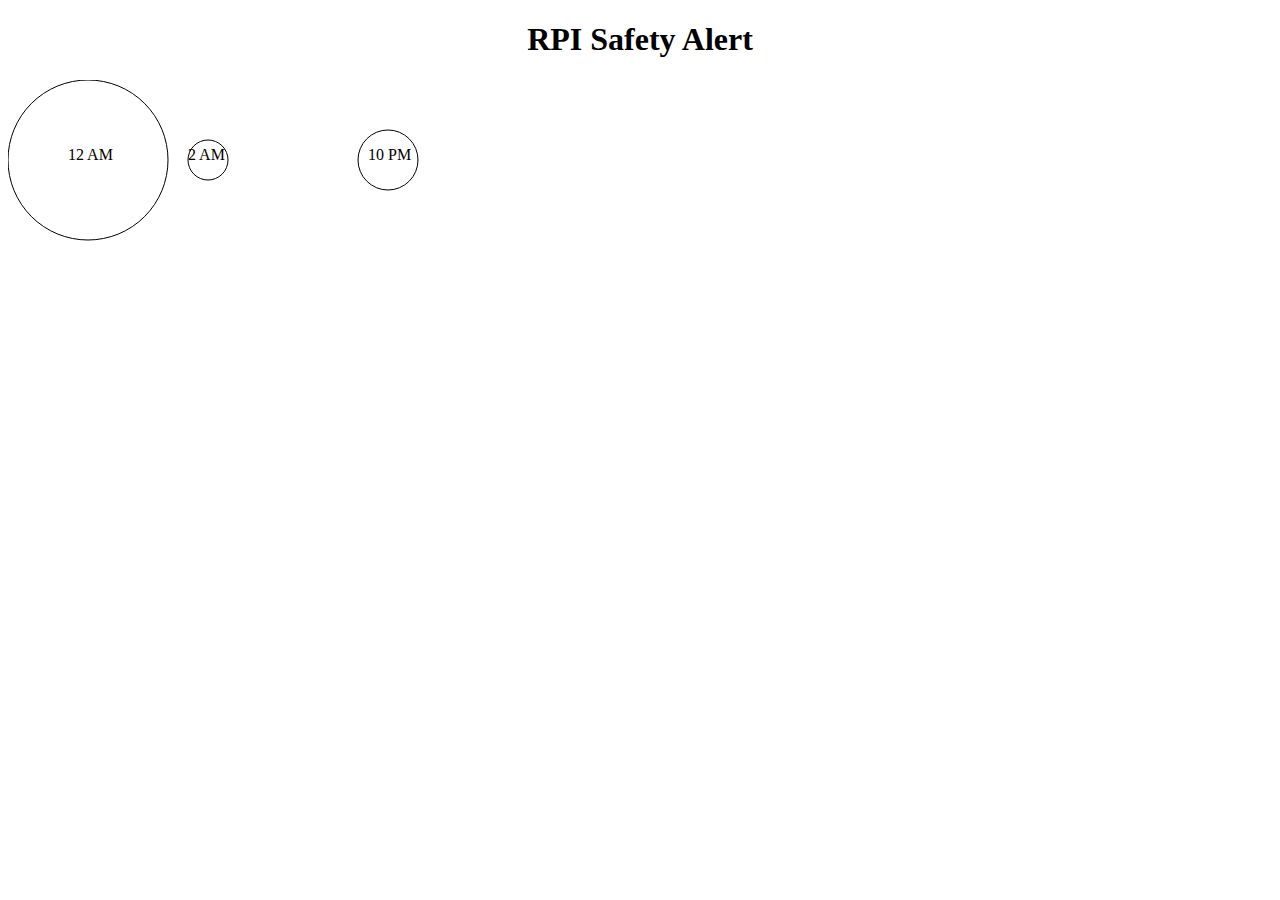
==== index.html @ 906d23a9 "Add files via upload" ====
<!DOCTYPE html>
<html>
    <head>    
        <title>RPI Safety Alert</title>
        <link rel="stylesheet" type="text/css" href="style.css">
    </head>
    <body>
        <h1>RPI Safety Alert</h1>
        <script src='https://d3js.org/d3.v4.min.js'></script>
        <script>
        //d3.select('h1').style('color', 'darkblue');
        </script>
    </body>

    <svg width="960" height="500">
        <g transform="translate(80,80)">
            <circle id="node12AM" r="80" stroke="black" fill="white"
            onmouseover="evt.target.setAttribute('fill', 'blue');" 
            onmouseout="evt.target.setAttribute('fill','red');"
            data-label="Test-Label"></circle>
            <text dx="-20">12 AM</text>
        </g>
        <g transform="translate(200,80)">
            <circle r="20" stroke="black" fill="white"></circle>
            <text dx="-20">2 AM</text>
        </g>
        <g transform="translate(380,80)">
            <circle r="30" stroke="black" fill="white"></circle>
            <text dx="-20">10 PM</text>
        </g>
    </svg>
</html>
---- style.css ----
h1{
    text-align: center;
    /*visibility: hidden;*/
}

#node12AM:hover {
    fill: blue;
  }

/*svg text {
    display: none;
}

svg g:hover text {
    display: block;
}
*/
/*
h1.title:hover {
    visibility: visible;
  }
  */
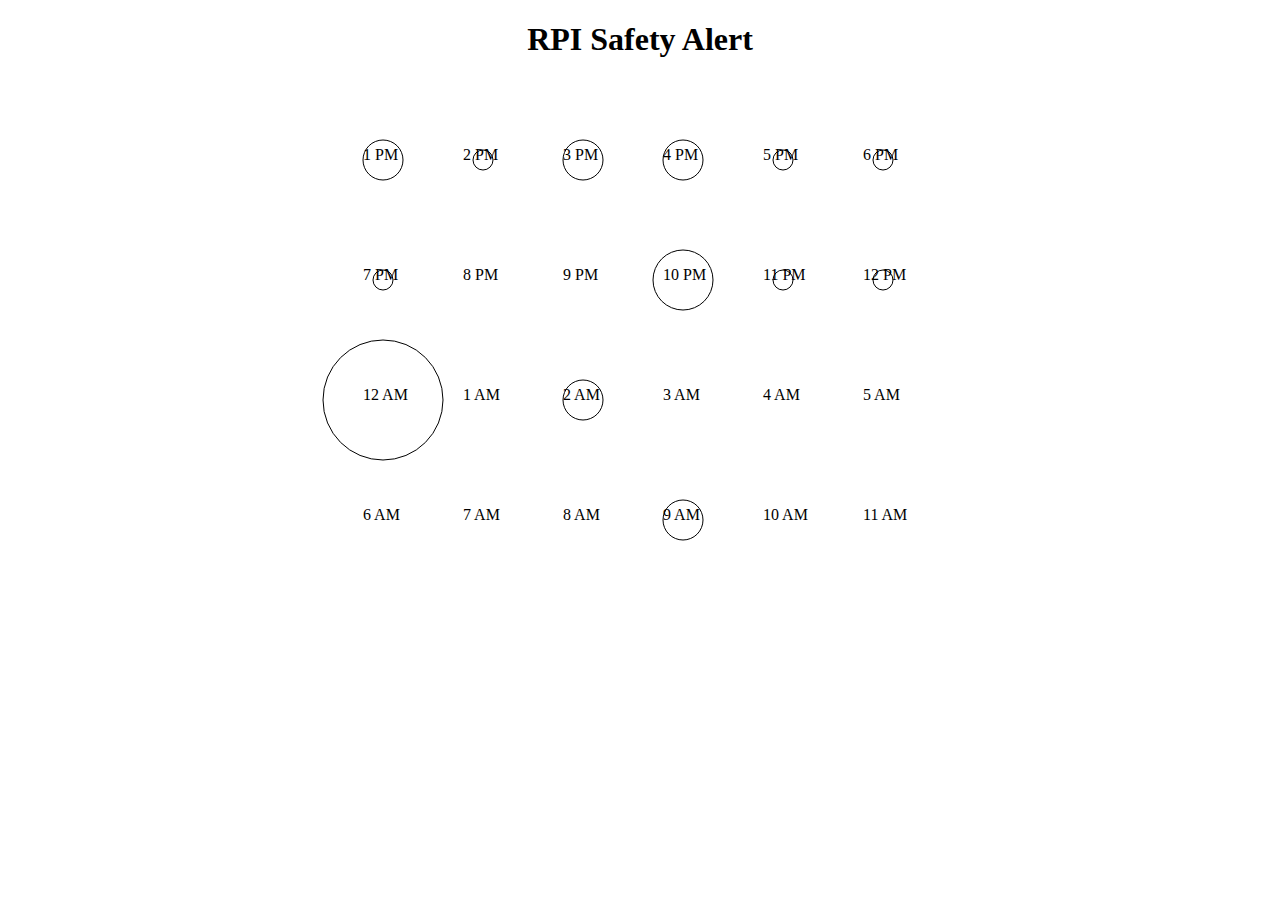
==== commit 12f00144: "Add files via upload" ====
--- a/index.html
+++ b/index.html
@@ -13,21 +13,113 @@
     </body>
 
     <svg width="960" height="500">
-        <g transform="translate(80,80)">
-            <circle id="node12AM" r="80" stroke="black" fill="white"
+        <g transform="translate(375,80)">
+            <circle id="node12AM" r="20" stroke="black" fill="white"
+            onmouseover="evt.target.setAttribute('fill', 'blue');" 
+            onmouseout="evt.target.setAttribute('fill','red');"
+            data-label="Test-Label"></circle>
+            <text dx="-20">1 PM</text>
+        </g>
+        <g transform="translate(475,80)">
+            <circle r="10" stroke="black" fill="white"></circle>
+            <text dx="-20">2 PM</text>
+        </g>
+        <g transform="translate(575,80)">
+            <circle id="node12AM" r="20" stroke="black" fill="white"
+            onmouseover="evt.target.setAttribute('fill', 'blue');" 
+            onmouseout="evt.target.setAttribute('fill','red');"
+            data-label="Test-Label"></circle>
+            <text dx="-20">3 PM</text>
+        </g>
+        <g transform="translate(675,80)">
+            <circle r="20" stroke="black" fill="white"></circle>
+            <text dx="-20">4 PM</text>
+        </g>
+        <g transform="translate(775,80)">
+            <circle r="10" stroke="black" fill="white"></circle>
+            <text dx="-20">5 PM</text>
+        </g>
+        <g transform="translate(875,80)">
+            <circle r="10" stroke="black" fill="white"></circle>
+            <text dx="-20">6 PM</text>
+        </g>
+        <g transform="translate(375,200)">
+            <circle r="10" stroke="black" fill="white"></circle>
+            <text dx="-20">7 PM</text>
+        </g>
+        <g transform="translate(475,200)">
+            <circle r="0" stroke="black" fill="white"></circle>
+            <text dx="-20">8 PM</text>
+        </g>
+        <g transform="translate(575,200)">
+            <circle r="0" stroke="black" fill="white"></circle>
+            <text dx="-20">9 PM</text>
+        </g>
+        <g transform="translate(675,200)">
+            <circle id="node12AM" r="30" stroke="black" fill="white"
+            onmouseover="evt.target.setAttribute('fill', 'blue');" 
+            onmouseout="evt.target.setAttribute('fill','red');"
+            data-label="Test-Label"></circle>
+            <text dx="-20">10 PM</text>
+        </g>
+        <g transform="translate(775,200)">
+            <circle r="10" stroke="black" fill="white"></circle>
+            <text dx="-20">11 PM</text>
+        </g>
+        <g transform="translate(875,200)">
+            <circle r="10" stroke="black" fill="white"></circle>
+            <text dx="-20">12 PM</text>
+        </g>
+        <g transform="translate(375,320)">
+            <circle id="node12AM" r="60" stroke="black" fill="white"
             onmouseover="evt.target.setAttribute('fill', 'blue');" 
             onmouseout="evt.target.setAttribute('fill','red');"
             data-label="Test-Label"></circle>
             <text dx="-20">12 AM</text>
         </g>
-        <g transform="translate(200,80)">
+        <g transform="translate(475,320)">
+            <circle r="0" stroke="black" fill="white"></circle>
+            <text dx="-20">1 AM</text>
+        </g>
+        <g transform="translate(575,320)">
             <circle r="20" stroke="black" fill="white"></circle>
             <text dx="-20">2 AM</text>
         </g>
-        <g transform="translate(380,80)">
-            <circle r="30" stroke="black" fill="white"></circle>
-            <text dx="-20">10 PM</text>
+        <g transform="translate(675,320)">
+            <circle r="00" stroke="black" fill="white"></circle>
+            <text dx="-20">3 AM</text>
+        </g>
+        <g transform="translate(775,320)">
+            <circle r="00" stroke="black" fill="white"></circle>
+            <text dx="-20">4 AM</text>
+        </g>
+        <g transform="translate(875,320)">
+            <circle r="00" stroke="black" fill="white"></circle>
+            <text dx="-20">5 AM</text>
+        </g>
+        <g transform="translate(375,440)">
+            <circle r="00" stroke="black" fill="white"></circle>
+            <text dx="-20">6 AM</text>
+        </g>
+        <g transform="translate(475,440)">
+            <circle r="00" stroke="black" fill="white"></circle>
+            <text dx="-20">7 AM</text>
+        </g>
+        <g transform="translate(575,440)">
+            <circle r="00" stroke="black" fill="white"></circle>
+            <text dx="-20">8 AM</text>
+        </g>
+        <g transform="translate(675,440)">
+            <circle r="20" stroke="black" fill="white"></circle>
+            <text dx="-20">9 AM</text>
+        </g>
+        <g transform="translate(775,440)">
+            <circle r="00" stroke="black" fill="white"></circle>
+            <text dx="-20">10 AM</text>
+        </g>
+        <g transform="translate(875,440)">
+            <circle r="00" stroke="black" fill="white"></circle>
+            <text dx="-20">11 AM</text>
         </g>
     </svg>
-</html>
-
+</html>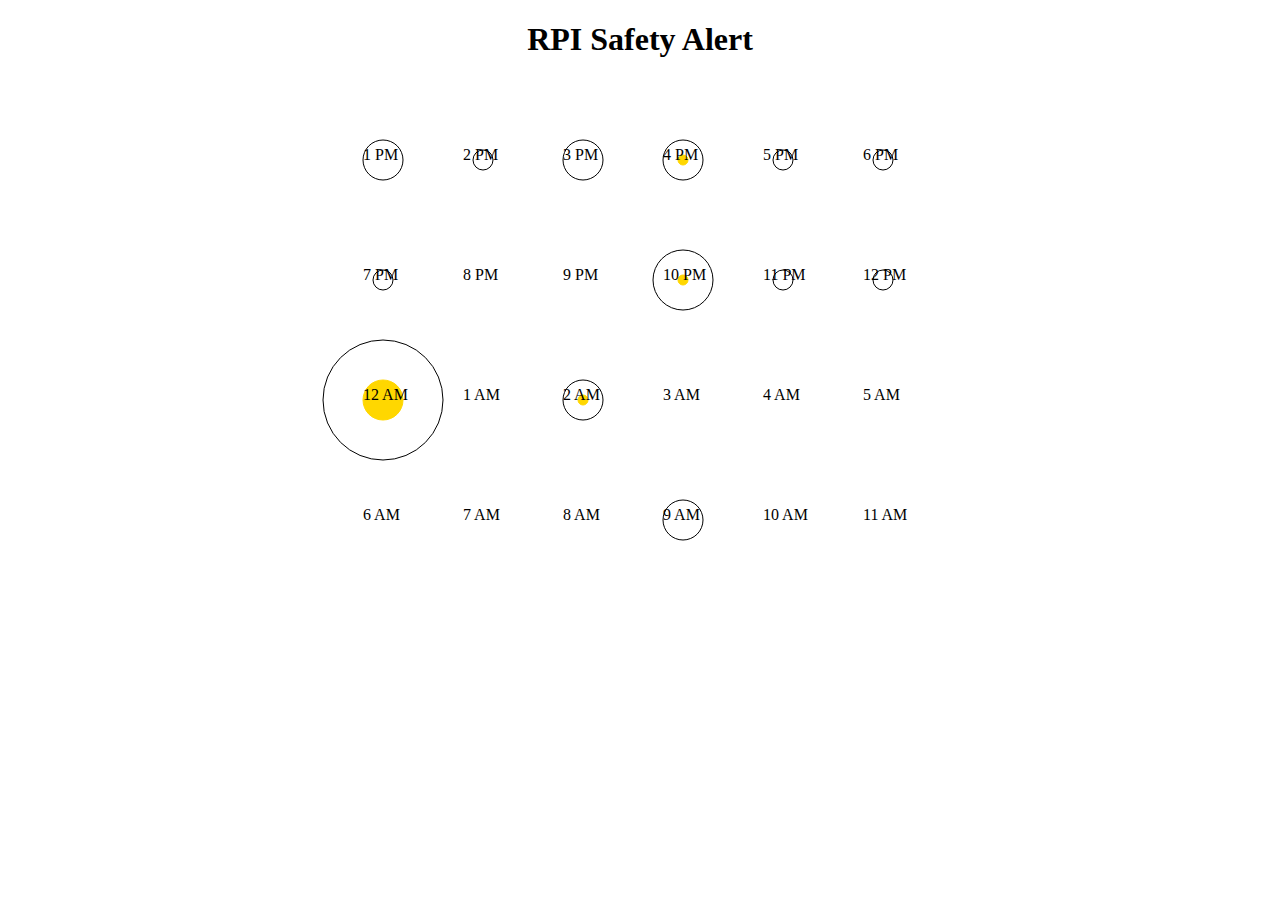
==== commit 8d68652c: "Add files via upload" ====
--- a/index.html
+++ b/index.html
@@ -15,8 +15,8 @@
     <svg width="960" height="500">
         <g transform="translate(375,80)">
             <circle id="node12AM" r="20" stroke="black" fill="white"
-            onmouseover="evt.target.setAttribute('fill', 'blue');" 
-            onmouseout="evt.target.setAttribute('fill','red');"
+            onmouseover="evt.target.setAttribute('fill', 'crimson');" 
+            onmouseout="evt.target.setAttribute('fill','crimson');"
             data-label="Test-Label"></circle>
             <text dx="-20">1 PM</text>
         </g>
@@ -26,13 +26,14 @@
         </g>
         <g transform="translate(575,80)">
             <circle id="node12AM" r="20" stroke="black" fill="white"
-            onmouseover="evt.target.setAttribute('fill', 'blue');" 
-            onmouseout="evt.target.setAttribute('fill','red');"
+            onmouseover="evt.target.setAttribute('fill', 'crimson');" 
+            onmouseout="evt.target.setAttribute('fill','crimson');"
             data-label="Test-Label"></circle>
             <text dx="-20">3 PM</text>
         </g>
         <g transform="translate(675,80)">
             <circle r="20" stroke="black" fill="white"></circle>
+            <circle r="5" stroke="gold" fill="gold"></circle>
             <text dx="-20">4 PM</text>
         </g>
         <g transform="translate(775,80)">
@@ -57,9 +58,10 @@
         </g>
         <g transform="translate(675,200)">
             <circle id="node12AM" r="30" stroke="black" fill="white"
-            onmouseover="evt.target.setAttribute('fill', 'blue');" 
-            onmouseout="evt.target.setAttribute('fill','red');"
+            onmouseover="evt.target.setAttribute('fill', 'crimson');" 
+            onmouseout="evt.target.setAttribute('fill','crimson');"
             data-label="Test-Label"></circle>
+            <circle r="5" stroke="gold" fill="gold"></circle>
             <text dx="-20">10 PM</text>
         </g>
         <g transform="translate(775,200)">
@@ -72,9 +74,10 @@
         </g>
         <g transform="translate(375,320)">
             <circle id="node12AM" r="60" stroke="black" fill="white"
-            onmouseover="evt.target.setAttribute('fill', 'blue');" 
-            onmouseout="evt.target.setAttribute('fill','red');"
+            onmouseover="evt.target.setAttribute('fill', 'crimson');" 
+            onmouseout="evt.target.setAttribute('fill','crimson');"
             data-label="Test-Label"></circle>
+            <circle r="20" stroke="gold" fill="gold"></circle>
             <text dx="-20">12 AM</text>
         </g>
         <g transform="translate(475,320)">
@@ -83,6 +86,7 @@
         </g>
         <g transform="translate(575,320)">
             <circle r="20" stroke="black" fill="white"></circle>
+            <circle r="5" stroke="gold" fill="gold"></circle>
             <text dx="-20">2 AM</text>
         </g>
         <g transform="translate(675,320)">
--- a/style.css
+++ b/style.css
@@ -4,7 +4,7 @@
 }
 
 #node12AM:hover {
-    fill: blue;
+    fill: crimson;
   }
 
 /*svg text {
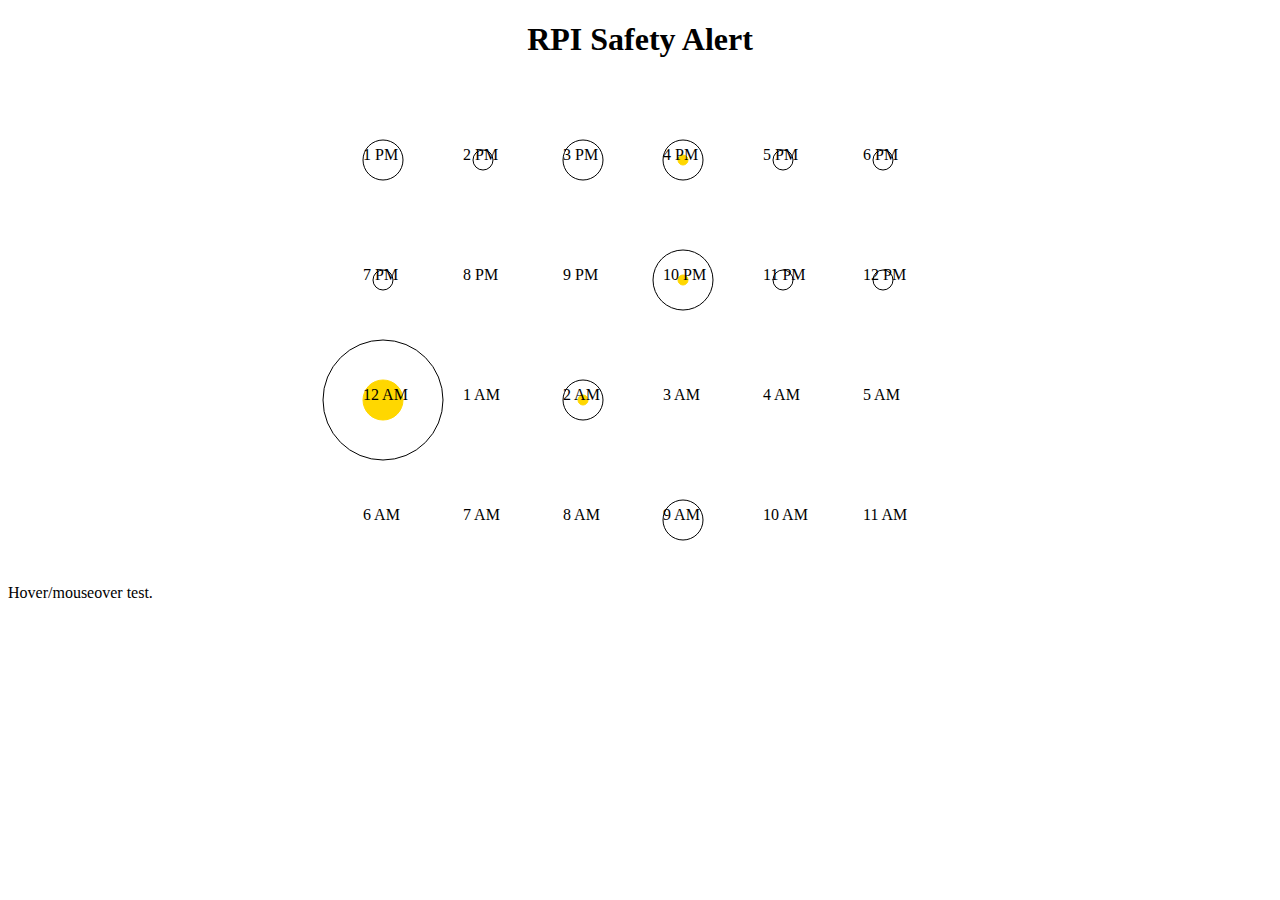
==== commit 11f16772: "Add files via upload" ====
--- a/index.html
+++ b/index.html
@@ -4,8 +4,19 @@
         <title>RPI Safety Alert</title>
         <link rel="stylesheet" type="text/css" href="style.css">
     </head>
+    <style>
+        #parent #popup {
+          display: none;
+        }
+        #parent:hover #popup {
+          display: block;
+        }
+    </style>
     <body>
-        <h1>RPI Safety Alert</h1>
+        <div id="parent">
+            <h1>RPI Safety Alert</h1>
+            <div id="popup">Write some text here.</div>
+        </div>
         <script src='https://d3js.org/d3.v4.min.js'></script>
         <script>
         //d3.select('h1').style('color', 'darkblue');
@@ -126,4 +137,24 @@
             <text dx="-20">11 AM</text>
         </g>
     </svg>
-</html>+    <head>
+        <style>
+            #parent #popup {
+              display: none;
+            }
+            #parent:hover #popup {
+              display: block;
+            }
+        </style>
+        </head>
+        
+        <body>
+        
+        
+        <div id="parent">
+            Hover/mouseover test.
+            <div id="popup">Write some text here.</div>
+        </div>
+        
+        </body> 
+</html>
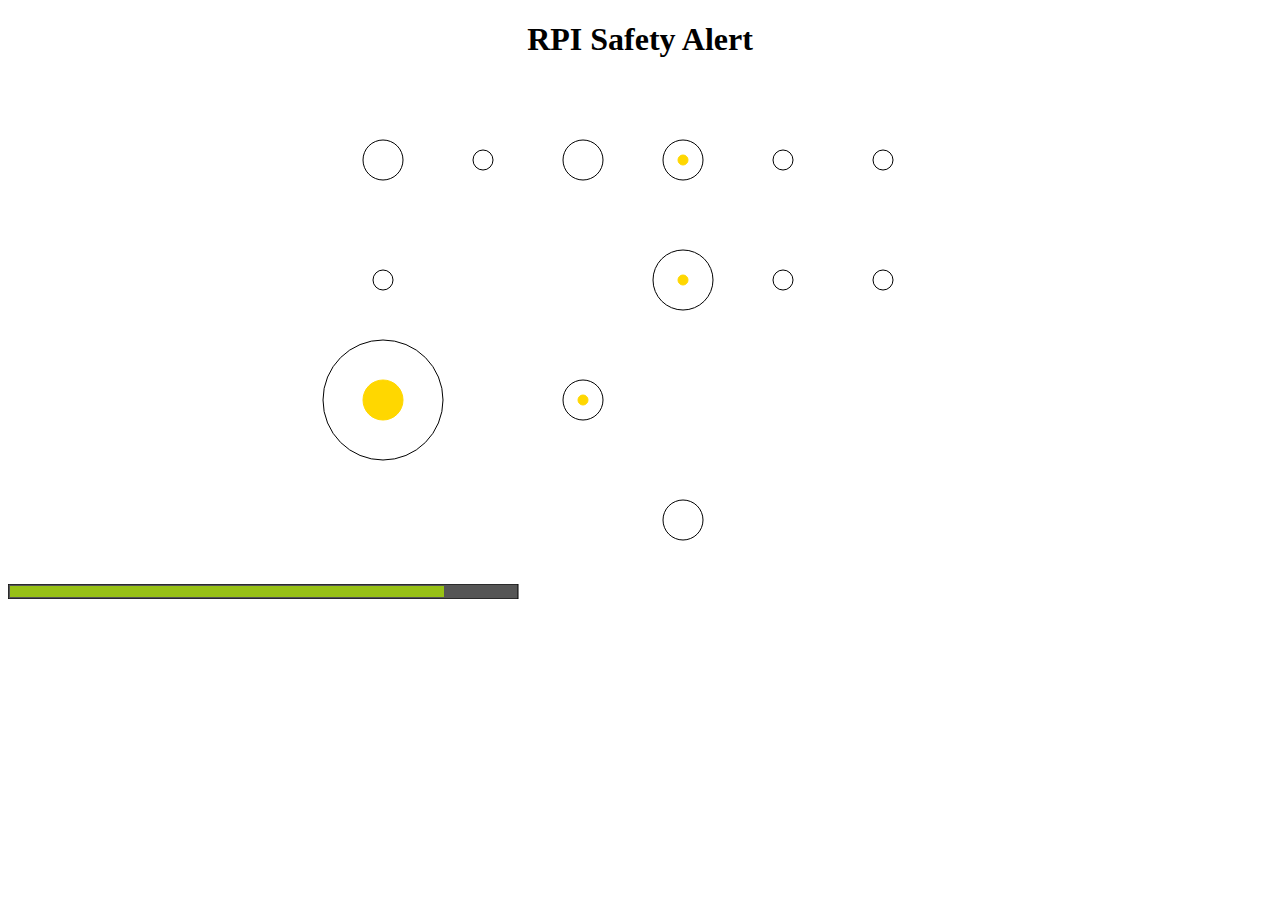
==== commit 4bab71e9: "Add files via upload" ====
--- a/index.html
+++ b/index.html
@@ -4,14 +4,14 @@
         <title>RPI Safety Alert</title>
         <link rel="stylesheet" type="text/css" href="style.css">
     </head>
-    <style>
+    <!--<style>
         #parent #popup {
           display: none;
         }
         #parent:hover #popup {
           display: block;
         }
-    </style>
+    </style> -->
     <body>
         <div id="parent">
             <h1>RPI Safety Alert</h1>
@@ -146,15 +146,27 @@
               display: block;
             }
         </style>
-        </head>
-        
-        <body>
-        
-        
-        <div id="parent">
+    </head>
+    <body>
+        <!--<div id="parent">
             Hover/mouseover test.
             <div id="popup">Write some text here.</div>
-        </div>
-        
-        </body> 
+        </div>-->
+<style>
+    svg text {
+        display: none;
+    }
+
+    svg g:hover text {
+        display: block;
+    }
+</style>
+
+    <svg width="511" height="15">
+            <rect fill="#555555" height="15" stroke="#000000" width="510"></rect>
+            <g>
+              <rect class="bar" x="2" y="2" width="434" height="11" fill="#97C115" data-label="Test-Label"></rect>
+              <text x="0" y="15">Label 1</text>
+            </g>
+        </svg>                
 </html>
--- a/style.css
+++ b/style.css
@@ -6,17 +6,3 @@
 #node12AM:hover {
     fill: crimson;
   }
-
-/*svg text {
-    display: none;
-}
-
-svg g:hover text {
-    display: block;
-}
-*/
-/*
-h1.title:hover {
-    visibility: visible;
-  }
-  */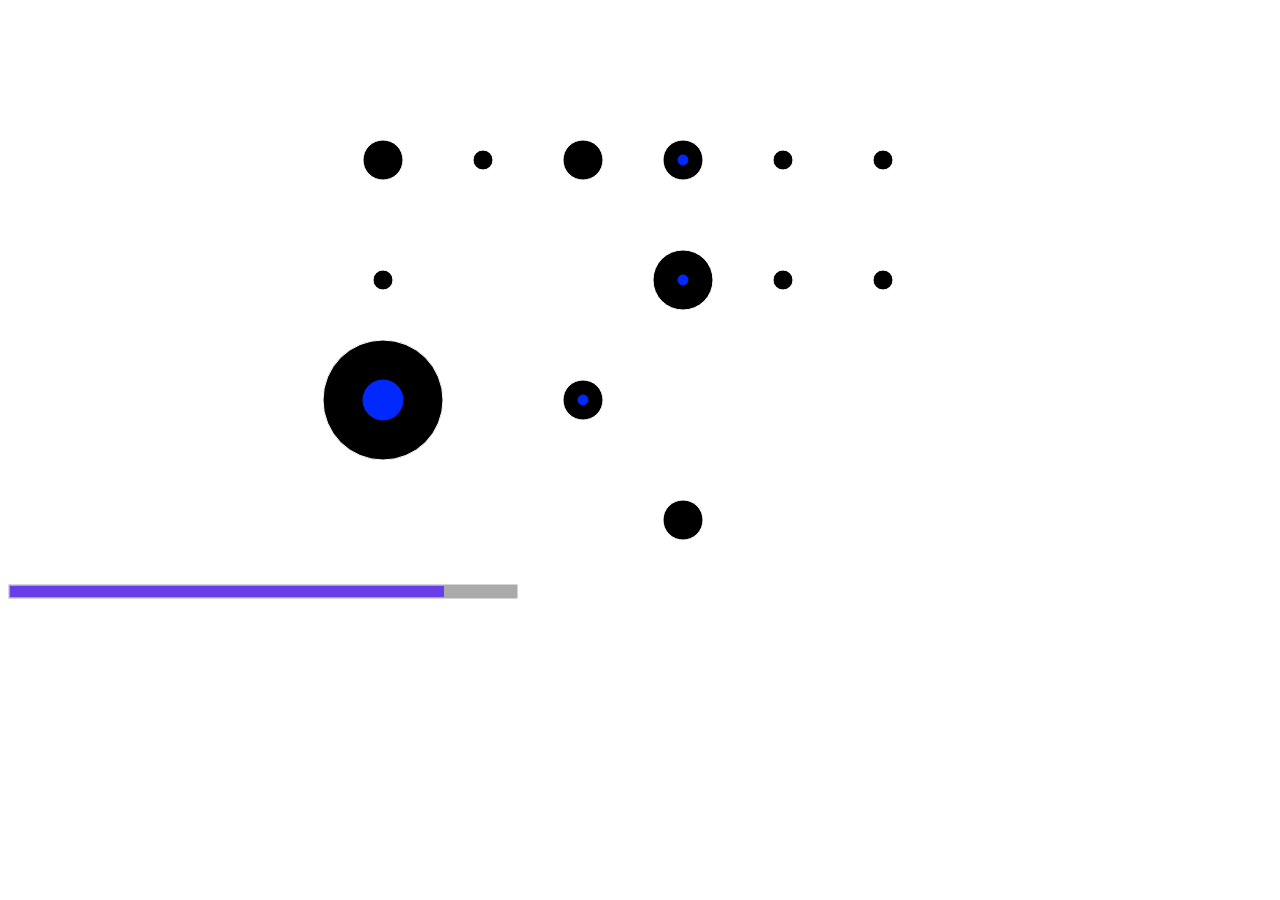
==== commit cbafa645: "Add files via upload" ====
--- a/index.html
+++ b/index.html
@@ -15,7 +15,9 @@
     <body>
         <div id="parent">
             <h1>RPI Safety Alert</h1>
-            <div id="popup">Write some text here.</div>
+            <div id="popup">- black circle size (# of incidents in hour)</div>
+            <div id="popup">- red circle (RPI student involved)</div>
+            <div id="popup">- yellow circle size (# of incidents with firearms in hour)</div>
         </div>
         <script src='https://d3js.org/d3.v4.min.js'></script>
         <script>
@@ -170,3 +172,17 @@
             </g>
         </svg>                
 </html>
+<html>
+
+<body onload="myFunction()">
+  This is last updated time <span id="demo"></span>
+  
+  <script>
+    function myFunction() {
+      var x = document.lastModified;
+      document.getElementById("demo").innerHTML = x;
+    }
+  </script>
+</body>
+
+</html>
--- a/style.css
+++ b/style.css
@@ -1,8 +1,12 @@
-h1{
+html {
+    filter: invert(100%);
+  }
+
+  h1{
     text-align: center;
     /*visibility: hidden;*/
 }
 
 #node12AM:hover {
     fill: crimson;
-  }
+  }